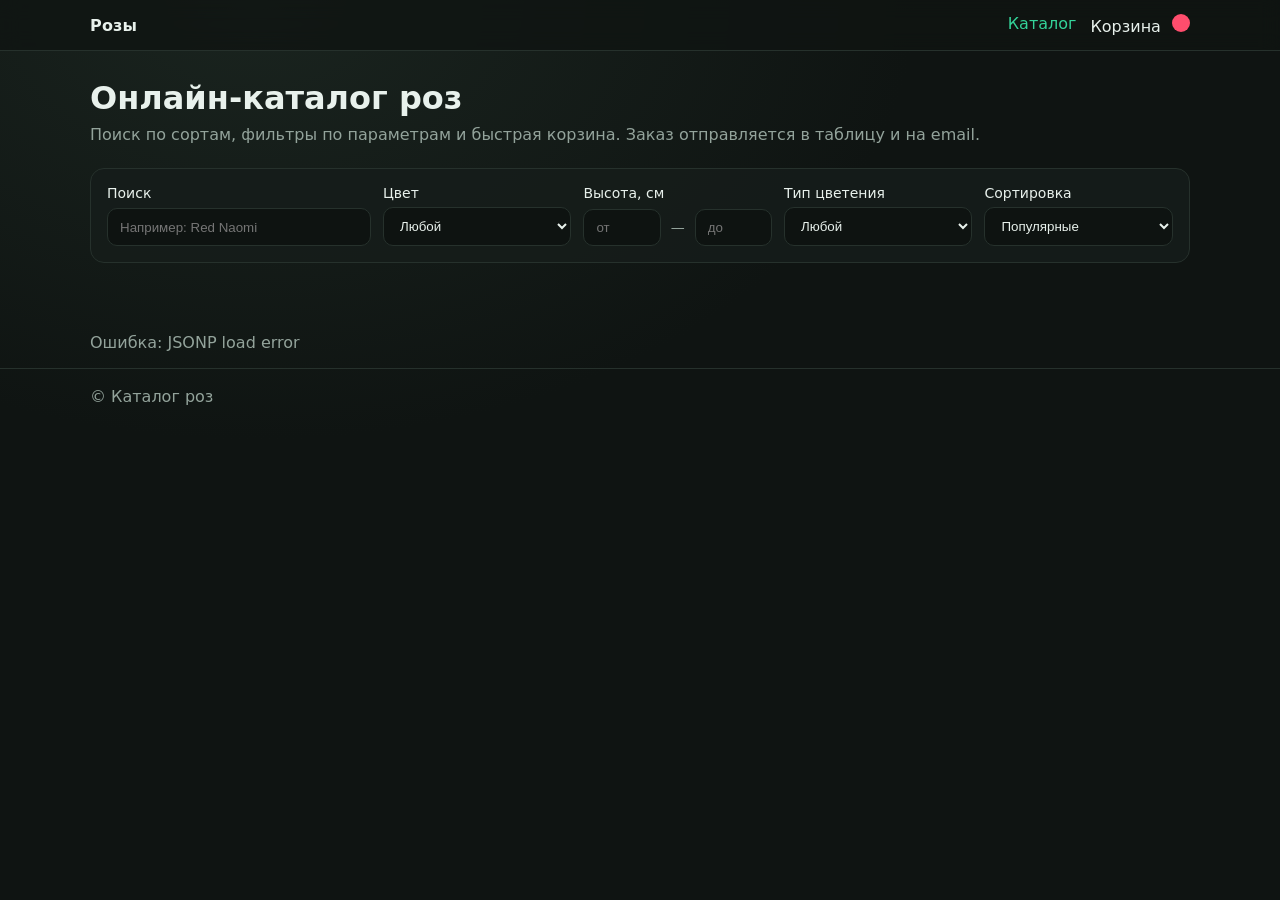
==== index.html @ ee08f394 "Initial rosy catalog (Pages + Sheets)" ====
<!doctype html>
<html lang="ru">
  <head>
    <meta charset="utf-8" />
    <meta name="viewport" content="width=device-width, initial-scale=1" />
    <title>Каталог роз</title>
    <link rel="stylesheet" href="assets/css/style.css" />
  </head>
  <body>
    <header class="topbar">
      <div class="container topbar__row">
        <a class="brand" href="./index.html">Розы</a>
        <nav class="nav">
          <a href="./index.html" aria-current="page">Каталог</a>
          <a href="./cart.html">Корзина <span id="cartCount" class="badge" hidden></span></a>
        </nav>
      </div>
    </header>

    <main class="container">
      <section class="hero">
        <h1>Онлайн‑каталог роз</h1>
        <p class="muted">
          Поиск по сортам, фильтры по параметрам и быстрая корзина. Заказ отправляется в таблицу и на email.
        </p>
      </section>

      <section class="panel">
        <div class="filters">
          <label class="field">
            <span>Поиск</span>
            <input id="q" type="search" placeholder="Например: Red Naomi" />
          </label>

          <label class="field">
            <span>Цвет</span>
            <select id="color">
              <option value="">Любой</option>
            </select>
          </label>

          <label class="field">
            <span>Высота, см</span>
            <div class="range">
              <input id="hMin" type="number" inputmode="numeric" placeholder="от" min="0" />
              <span class="muted">—</span>
              <input id="hMax" type="number" inputmode="numeric" placeholder="до" min="0" />
            </div>
          </label>

          <label class="field">
            <span>Тип цветения</span>
            <select id="bloomType">
              <option value="">Любой</option>
            </select>
          </label>

          <label class="field">
            <span>Сортировка</span>
            <select id="sort">
              <option value="popularity_desc">Популярные</option>
              <option value="new_desc">Новинки</option>
              <option value="price_asc">Цена ↑</option>
              <option value="price_desc">Цена ↓</option>
              <option value="name_asc">Название A‑Я</option>
            </select>
          </label>
        </div>
      </section>

      <section class="grid" id="grid" aria-live="polite"></section>

      <p id="status" class="muted" role="status"></p>
    </main>

    <footer class="footer">
      <div class="container">
        <span class="muted">© Каталог роз</span>
      </div>
    </footer>

    <script type="module" src="assets/js/app.js"></script>
  </body>
</html>
---- assets/css/style.css ----
:root {
  --bg: #0f1412;
  --panel: #161d1a;
  --muted: #93a39b;
  --text: #e8f1ec;
  --accent: #ff4d6d;
  --accent-2: #34d399;
  --border: #26312c;
}

* { box-sizing: border-box; }
html, body { height: 100%; }
body {
  margin: 0;
  font-family: ui-sans-serif, system-ui, -apple-system, Segoe UI, Roboto, Helvetica, Arial, "Apple Color Emoji", "Segoe UI Emoji";
  background: radial-gradient(1200px 800px at 20% 0%, #1a241f 0%, var(--bg) 55%);
  color: var(--text);
}

a { color: inherit; text-decoration: none; }
a:hover { text-decoration: underline; }

.container { width: min(1100px, calc(100% - 32px)); margin: 0 auto; }
.muted { color: var(--muted); }
.hidden { display: none; }

.topbar {
  position: sticky;
  top: 0;
  z-index: 10;
  background: rgba(15, 20, 18, 0.8);
  backdrop-filter: blur(10px);
  border-bottom: 1px solid var(--border);
}
.topbar__row {
  display: flex;
  align-items: center;
  justify-content: space-between;
  padding: 14px 0;
  gap: 14px;
}
.brand { font-weight: 700; letter-spacing: 0.2px; }
.nav { display: flex; gap: 14px; }
.nav a[aria-current="page"] { color: var(--accent-2); }

.badge {
  display: inline-flex;
  align-items: center;
  justify-content: center;
  min-width: 18px;
  height: 18px;
  padding: 0 6px;
  border-radius: 999px;
  font-size: 12px;
  background: var(--accent);
  color: #14040a;
  margin-left: 6px;
  font-weight: 700;
}

.hero { padding: 28px 0 10px; }
.hero h1 { margin: 0 0 8px; font-size: 32px; }
.hero p { margin: 0; }

.panel {
  background: rgba(22, 29, 26, 0.85);
  border: 1px solid var(--border);
  border-radius: 14px;
  padding: 16px;
  margin: 14px 0;
}

.filters {
  display: grid;
  grid-template-columns: 1.4fr 1fr 1fr 1fr 1fr;
  gap: 12px;
}
@media (max-width: 900px) {
  .filters { grid-template-columns: 1fr 1fr; }
}
@media (max-width: 560px) {
  .filters { grid-template-columns: 1fr; }
}

.field { display: grid; gap: 6px; font-size: 14px; }
input, select, textarea {
  width: 100%;
  padding: 10px 12px;
  background: #0e1311;
  border: 1px solid var(--border);
  border-radius: 10px;
  color: var(--text);
  outline: none;
}
input:focus, select:focus, textarea:focus { border-color: #3a4a43; }
.range { display: grid; grid-template-columns: 1fr auto 1fr; gap: 10px; align-items: center; }

.grid {
  display: grid;
  grid-template-columns: repeat(3, 1fr);
  gap: 12px;
  padding: 10px 0 30px;
}
@media (max-width: 900px) { .grid { grid-template-columns: repeat(2, 1fr); } }
@media (max-width: 560px) { .grid { grid-template-columns: 1fr; } }

.card {
  background: rgba(22, 29, 26, 0.85);
  border: 1px solid var(--border);
  border-radius: 14px;
  overflow: hidden;
  display: grid;
  grid-template-rows: 170px auto;
}
.card__img { width: 100%; height: 100%; object-fit: cover; background: #0b0f0d; }
.card__body { padding: 12px; display: grid; gap: 8px; }
.card__title { font-weight: 700; }
.pillrow { display: flex; flex-wrap: wrap; gap: 6px; }
.pill {
  font-size: 12px;
  padding: 4px 8px;
  border-radius: 999px;
  border: 1px solid var(--border);
  color: var(--muted);
}
.price { font-weight: 800; }
.row { display: flex; gap: 12px; }
.row--center { align-items: center; }
@media (max-width: 700px) { .row { flex-direction: column; } }

.btn {
  appearance: none;
  border: 1px solid transparent;
  background: var(--accent);
  color: #14040a;
  font-weight: 800;
  padding: 10px 12px;
  border-radius: 12px;
  cursor: pointer;
  text-align: center;
}
.btn:hover { filter: brightness(1.04); }
.btn:disabled { opacity: 0.6; cursor: not-allowed; }
.btn--ghost {
  background: transparent;
  border-color: var(--border);
  color: var(--text);
}

.footer { border-top: 1px solid var(--border); padding: 18px 0; }
.breadcrumbs { margin: 18px 0 10px; }

.product {
  display: grid;
  grid-template-columns: 420px 1fr;
  gap: 14px;
  align-items: start;
}
@media (max-width: 900px) { .product { grid-template-columns: 1fr; } }
.product__img { width: 100%; border-radius: 14px; border: 1px solid var(--border); background: #0b0f0d; }
.product__box {
  background: rgba(22, 29, 26, 0.85);
  border: 1px solid var(--border);
  border-radius: 14px;
  padding: 16px;
  display: grid;
  gap: 10px;
}
.kv { display: grid; grid-template-columns: 160px 1fr; gap: 8px; font-size: 14px; }
.kv span { color: var(--muted); }
.table { display: grid; gap: 10px; }
.line { display: grid; grid-template-columns: 1fr auto auto; gap: 10px; align-items: center; }
.qty { width: 90px; }
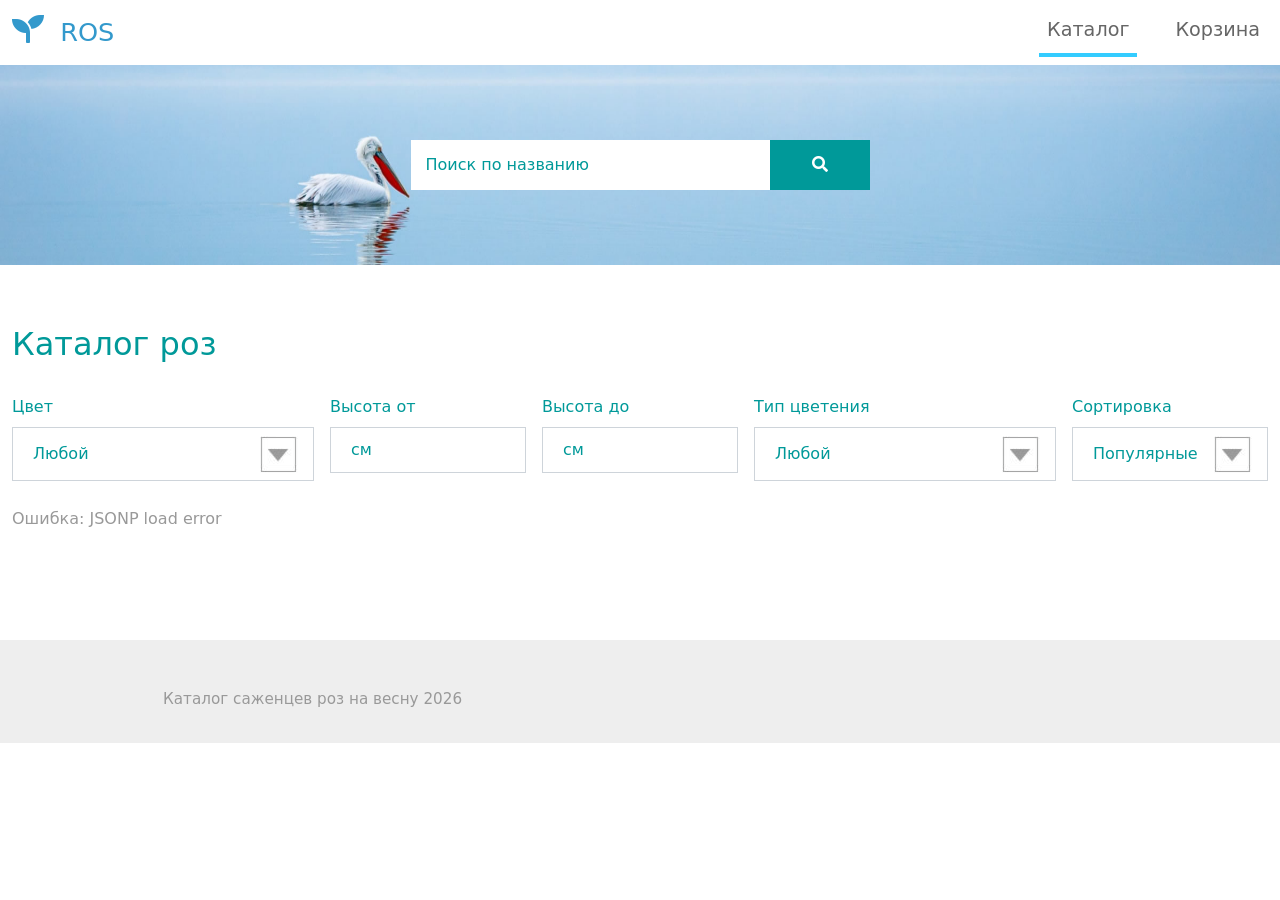
==== commit 84c1f159: "Integrate templatemo_556_catalog_z theme" ====
--- a/index.html
+++ b/index.html
@@ -1,85 +1,115 @@
-<!doctype html>
+<!DOCTYPE html>
 <html lang="ru">
-  <head>
-    <meta charset="utf-8" />
-    <meta name="viewport" content="width=device-width, initial-scale=1" />
+<head>
+    <meta charset="UTF-8">
+    <meta name="viewport" content="width=device-width, initial-scale=1.0">
     <title>Каталог роз</title>
-    <link rel="stylesheet" href="assets/css/style.css" />
-  </head>
-  <body>
-    <header class="topbar">
-      <div class="container topbar__row">
-        <a class="brand" href="./index.html">Розы</a>
-        <nav class="nav">
-          <a href="./index.html" aria-current="page">Каталог</a>
-          <a href="./cart.html">Корзина <span id="cartCount" class="badge" hidden></span></a>
-        </nav>
-      </div>
-    </header>
+    <link rel="stylesheet" href="css/bootstrap.min.css">
+    <link rel="stylesheet" href="fontawesome/css/all.min.css">
+    <link rel="stylesheet" href="css/templatemo-style.css">
+</head>
+<body>
+    <!-- Page Loader -->
+    <div id="loader-wrapper">
+        <div id="loader"></div>
+        <div class="loader-section section-left"></div>
+        <div class="loader-section section-right"></div>
+    </div>
 
-    <main class="container">
-      <section class="hero">
-        <h1>Онлайн‑каталог роз</h1>
-        <p class="muted">
-          Поиск по сортам, фильтры по параметрам и быстрая корзина. Заказ отправляется в таблицу и на email.
-        </p>
-      </section>
+    <nav class="navbar navbar-expand-lg">
+        <div class="container-fluid">
+            <a class="navbar-brand" href="index.html">
+                <i class="fas fa-seedling mr-2"></i>
+                ROS
+            </a>
+            <button class="navbar-toggler" type="button" data-toggle="collapse" data-target="#navbarSupportedContent"
+                aria-controls="navbarSupportedContent" aria-expanded="false" aria-label="Toggle navigation">
+                <i class="fas fa-bars"></i>
+            </button>
+            <div class="collapse navbar-collapse" id="navbarSupportedContent">
+                <ul class="navbar-nav ml-auto mb-2 mb-lg-0">
+                    <li class="nav-item">
+                        <a class="nav-link nav-link-1 active" aria-current="page" href="index.html">Каталог</a>
+                    </li>
+                    <li class="nav-item">
+                        <a class="nav-link nav-link-4 position-relative" href="cart.html">
+                            Корзина
+                            <span id="cartCount" class="badge rounded-pill bg-danger" hidden></span>
+                        </a>
+                    </li>
+                </ul>
+            </div>
+        </div>
+    </nav>
 
-      <section class="panel">
-        <div class="filters">
-          <label class="field">
-            <span>Поиск</span>
-            <input id="q" type="search" placeholder="Например: Red Naomi" />
-          </label>
+    <div class="tm-hero d-flex justify-content-center align-items-center" data-parallax="scroll" data-image-src="img/hero.jpg">
+        <form class="d-flex tm-search-form" onsubmit="return false">
+            <input id="q" class="form-control tm-search-input" type="search" placeholder="Поиск по названию" aria-label="Search">
+            <button class="btn btn-outline-success tm-search-btn" type="button" aria-label="Search button">
+                <i class="fas fa-search"></i>
+            </button>
+        </form>
+    </div>
 
-          <label class="field">
-            <span>Цвет</span>
-            <select id="color">
-              <option value="">Любой</option>
-            </select>
-          </label>
+    <div class="container-fluid tm-container-content tm-mt-60">
+        <div class="row mb-4">
+            <h2 class="col-12 tm-text-primary">Каталог роз</h2>
+        </div>
 
-          <label class="field">
-            <span>Высота, см</span>
-            <div class="range">
-              <input id="hMin" type="number" inputmode="numeric" placeholder="от" min="0" />
-              <span class="muted">—</span>
-              <input id="hMax" type="number" inputmode="numeric" placeholder="до" min="0" />
+        <div class="row mb-4 g-3">
+            <div class="col-12 col-md-3">
+                <label class="tm-text-primary mb-2 d-block" for="color">Цвет</label>
+                <select id="color" class="form-control rounded-0">
+                    <option value="">Любой</option>
+                </select>
             </div>
-          </label>
+            <div class="col-6 col-md-2">
+                <label class="tm-text-primary mb-2 d-block" for="hMin">Высота от</label>
+                <input id="hMin" type="number" inputmode="numeric" min="0" class="form-control rounded-0" placeholder="см">
+            </div>
+            <div class="col-6 col-md-2">
+                <label class="tm-text-primary mb-2 d-block" for="hMax">Высота до</label>
+                <input id="hMax" type="number" inputmode="numeric" min="0" class="form-control rounded-0" placeholder="см">
+            </div>
+            <div class="col-12 col-md-3">
+                <label class="tm-text-primary mb-2 d-block" for="bloomType">Тип цветения</label>
+                <select id="bloomType" class="form-control rounded-0">
+                    <option value="">Любой</option>
+                </select>
+            </div>
+            <div class="col-12 col-md-2">
+                <label class="tm-text-primary mb-2 d-block" for="sort">Сортировка</label>
+                <select id="sort" class="form-control rounded-0">
+                    <option value="popularity_desc">Популярные</option>
+                    <option value="new_desc">Новинки</option>
+                    <option value="price_asc">Цена ↑</option>
+                    <option value="price_desc">Цена ↓</option>
+                    <option value="name_asc">Название A‑Я</option>
+                </select>
+            </div>
+        </div>
 
-          <label class="field">
-            <span>Тип цветения</span>
-            <select id="bloomType">
-              <option value="">Любой</option>
-            </select>
-          </label>
+        <p id="status" class="tm-text-gray" role="status"></p>
 
-          <label class="field">
-            <span>Сортировка</span>
-            <select id="sort">
-              <option value="popularity_desc">Популярные</option>
-              <option value="new_desc">Новинки</option>
-              <option value="price_asc">Цена ↑</option>
-              <option value="price_desc">Цена ↓</option>
-              <option value="name_asc">Название A‑Я</option>
-            </select>
-          </label>
+        <div class="row tm-mb-90 tm-gallery" id="grid" aria-live="polite"></div>
+    </div>
+
+    <footer class="tm-bg-gray pt-5 pb-3 tm-text-gray tm-footer">
+        <div class="container-fluid tm-container-small">
+            <div class="row">
+                <div class="col-12 px-5 mb-3">
+                    Каталог саженцев роз на весну 2026
+                </div>
+            </div>
         </div>
-      </section>
-
-      <section class="grid" id="grid" aria-live="polite"></section>
-
-      <p id="status" class="muted" role="status"></p>
-    </main>
-
-    <footer class="footer">
-      <div class="container">
-        <span class="muted">© Каталог роз</span>
-      </div>
     </footer>
 
+    <script src="js/plugins.js"></script>
+    <script>
+        $(window).on("load", function() {
+            $('body').addClass('loaded');
+        });
+    </script>
     <script type="module" src="assets/js/app.js"></script>
-  </body>
+</body>
 </html>
-
--- a/css/templatemo-style.css
+++ b/css/templatemo-style.css
@@ -0,0 +1,628 @@
+/*
+    
+TemplateMo 556 Catalog-Z
+
+https://templatemo.com/tm-556-catalog-z
+
+*/
+
+#loader-wrapper {
+    position: fixed;
+    top: 0;
+    left: 0;
+    width: 100%;
+    height: 100%;
+    z-index: 1001;
+}
+#loader {
+    display: block;
+    position: relative;
+    left: 50%;
+    top: 50%;
+    width: 150px;
+    height: 150px;
+    margin: -75px 0 0 -75px;
+    border-radius: 50%;
+    border: 3px solid transparent;
+    border-top-color: #3498db;
+
+    -webkit-animation: spin 2s linear infinite; /* Chrome, Opera 15+, Safari 5+ */
+    animation: spin 2s linear infinite; /* Chrome, Firefox 16+, IE 10+, Opera */
+
+    z-index: 1002;
+}
+
+    #loader:before {
+        content: "";
+        position: absolute;
+        top: 5px;
+        left: 5px;
+        right: 5px;
+        bottom: 5px;
+        border-radius: 50%;
+        border: 3px solid transparent;
+        border-top-color: #e74c3c;
+
+        -webkit-animation: spin 3s linear infinite; /* Chrome, Opera 15+, Safari 5+ */
+        animation: spin 3s linear infinite; /* Chrome, Firefox 16+, IE 10+, Opera */
+    }
+
+    #loader:after {
+        content: "";
+        position: absolute;
+        top: 15px;
+        left: 15px;
+        right: 15px;
+        bottom: 15px;
+        border-radius: 50%;
+        border: 3px solid transparent;
+        border-top-color: #f9c922;
+
+        -webkit-animation: spin 1.5s linear infinite; /* Chrome, Opera 15+, Safari 5+ */
+          animation: spin 1.5s linear infinite; /* Chrome, Firefox 16+, IE 10+, Opera */
+    }
+
+    @-webkit-keyframes spin {
+        0%   { 
+            -webkit-transform: rotate(0deg);  /* Chrome, Opera 15+, Safari 3.1+ */
+            -ms-transform: rotate(0deg);  /* IE 9 */
+            transform: rotate(0deg);  /* Firefox 16+, IE 10+, Opera */
+        }
+        100% {
+            -webkit-transform: rotate(360deg);  /* Chrome, Opera 15+, Safari 3.1+ */
+            -ms-transform: rotate(360deg);  /* IE 9 */
+            transform: rotate(360deg);  /* Firefox 16+, IE 10+, Opera */
+        }
+    }
+    @keyframes spin {
+        0%   { 
+            -webkit-transform: rotate(0deg);  /* Chrome, Opera 15+, Safari 3.1+ */
+            -ms-transform: rotate(0deg);  /* IE 9 */
+            transform: rotate(0deg);  /* Firefox 16+, IE 10+, Opera */
+        }
+        100% {
+            -webkit-transform: rotate(360deg);  /* Chrome, Opera 15+, Safari 3.1+ */
+            -ms-transform: rotate(360deg);  /* IE 9 */
+            transform: rotate(360deg);  /* Firefox 16+, IE 10+, Opera */
+        }
+    }
+
+    #loader-wrapper .loader-section {
+        position: fixed;
+        top: 0;
+        width: 51%;
+        height: 100%;
+        background: #222222;
+        z-index: 1001;
+        -webkit-transform: translateX(0);  /* Chrome, Opera 15+, Safari 3.1+ */
+        -ms-transform: translateX(0);  /* IE 9 */
+        transform: translateX(0);  /* Firefox 16+, IE 10+, Opera */
+    }
+
+    #loader-wrapper .loader-section.section-left {
+        left: 0;
+    }
+
+    #loader-wrapper .loader-section.section-right {
+        right: 0;
+    }
+
+    /* Loaded */
+    .loaded #loader-wrapper .loader-section.section-left {
+        -webkit-transform: translateX(-100%);  /* Chrome, Opera 15+, Safari 3.1+ */
+            -ms-transform: translateX(-100%);  /* IE 9 */
+                transform: translateX(-100%);  /* Firefox 16+, IE 10+, Opera */
+
+        -webkit-transition: all 0.7s 0.3s cubic-bezier(0.645, 0.045, 0.355, 1.000);  
+                transition: all 0.7s 0.3s cubic-bezier(0.645, 0.045, 0.355, 1.000);
+    }
+
+    .loaded #loader-wrapper .loader-section.section-right {
+        -webkit-transform: translateX(100%);  /* Chrome, Opera 15+, Safari 3.1+ */
+            -ms-transform: translateX(100%);  /* IE 9 */
+                transform: translateX(100%);  /* Firefox 16+, IE 10+, Opera */
+
+-webkit-transition: all 0.7s 0.3s cubic-bezier(0.645, 0.045, 0.355, 1.000);  
+        transition: all 0.7s 0.3s cubic-bezier(0.645, 0.045, 0.355, 1.000);
+    }
+    
+    .loaded #loader {
+        opacity: 0;
+        -webkit-transition: all 0.3s ease-out;  
+                transition: all 0.3s ease-out;
+    }
+    .loaded #loader-wrapper {
+        visibility: hidden;
+
+        -webkit-transform: translateY(-100%);  /* Chrome, Opera 15+, Safari 3.1+ */
+            -ms-transform: translateY(-100%);  /* IE 9 */
+                transform: translateY(-100%);  /* Firefox 16+, IE 10+, Opera */
+
+        -webkit-transition: all 0.3s 1s ease-out;  
+                transition: all 0.3s 1s ease-out;
+    }
+
+p { line-height: 1.8; }
+
+a { 
+    text-decoration: none;
+    transition: all 0.3s ease; 
+}
+a:hover { color:#009999; }
+.container-fluid { max-width: 1770px; }
+.tm-container-small { max-width: 1050px; }
+.btn { border-radius: 0; }
+.btn-primary {
+    background-color: #009999;
+    border: 0;
+    border-radius: 5px;
+    padding: 12px 50px 14px;
+    font-size: 1.2rem;
+}
+
+.btn-primary:hover,
+.btn-primary:focus {
+    background-color:#086969;
+}
+
+.btn-primary.disabled, 
+.btn-primary:disabled {
+    background-color: #009999;
+    pointer-events: all;
+    cursor: not-allowed;
+}
+
+.form-control {
+	padding: 10px 20px;
+	width: 100%;
+	height: auto;
+}
+
+.form-group { margin-bottom: 25px; }
+.tm-btn-big { padding: 12px 90px 14px; }
+
+.navbar-toggler:focus { box-shadow: none; }
+.navbar-brand {
+    color: #3399CC;
+    font-size: 1.6rem;
+}
+
+.navbar-brand i { font-size: 2rem; }
+
+.tm-hero {
+    min-height: 200px;
+    background: transparent;
+}
+
+.tm-mt-60 { margin-top: 60px; }
+.tm-mb-50 { margin-bottom: 50px; }
+.tm-mb-74 { margin-bottom: 74px; }
+.tm-mb-90 { margin-bottom: 90px; }
+.tm-text-primary { color: #009999; }
+.tm-text-secondary { color: #CC6699; }
+a.tm-text-primary:hover { color:#666666; }
+.tm-bg-gray { background-color: #EEEEEE; }
+.tm-input-paging {
+    width: 40px;
+    border-radius: 0;
+    border: 1px solid #CCCCCC;
+    background: #f4f4f4;
+    text-align: center;
+}
+
+.nav-item { margin-right: 30px; }
+.nav-item:last-child { margin-right: 0; }
+
+.nav-link {
+    color: #666666;
+    border-bottom: 4px solid transparent;
+    font-size: 1.2rem;
+}
+
+.nav-link-1.active,
+.nav-link-1:hover {
+    border-color: #33CCFF;
+}
+
+.nav-link-2.active,
+.nav-link-2:hover {
+    border-color: #FF6666;
+}
+
+.nav-link-3.active,
+.nav-link-3:hover {
+    border-color: #33CC66;
+}
+
+.nav-link-4.active,
+.nav-link-4:hover {
+    border-color: #CC66CC;
+}
+
+.tm-search-input {
+    width: 360px;
+    border-radius: 0;
+    padding: 12px 15px;
+    color: #009999;
+    border: none;
+}
+
+.tm-search-input:focus {
+    border-color: #009999;
+    box-shadow: 0 0 0 0.25rem rgb(0 153 153 / 0.25);
+}
+
+.tm-search-input::placeholder { /* Chrome, Firefox, Opera, Safari 10.1+ */
+    color: #009999;
+    opacity: 1; /* Firefox */
+}
+  
+.tm-search-input::-ms-input-placeholder { /* Microsoft Edge */
+    color: #009999;
+}
+
+.tm-search-btn {
+    color: white;
+    background-color: #009999;
+    border: none;
+    width: 100px;
+    height: 50px;
+    margin-left: -1px;
+}
+
+p, .tm-text-gray { color: #999; }
+.tm-text-gray-light { color: #CCC; }
+.tm-text-gray-dark { color: #666; }
+
+.tm-video-item {
+    position: relative;
+    overflow: hidden;
+    text-align: center;
+    cursor: pointer;
+}
+
+.tm-video-item img {
+    position: relative;
+    display: block;
+    min-height: 100%;
+    max-width: 100%;
+    opacity: 0.8;
+}
+
+.tm-video-item figcaption {
+    padding: 2em;
+    color: #fff;
+    text-transform: uppercase;
+    font-size: 1.25em;
+    -webkit-backface-visibility: hidden;
+	backface-visibility: hidden;
+}
+
+.tm-video-item figcaption::before,
+.tm-video-item figcaption::after {
+    pointer-events: none;
+}
+
+.tm-video-item figcaption,
+.tm-video-item figcaption > a {
+    position: absolute;
+    top: 0;
+    left: 0;
+    width: 100%;
+    height: 100%;
+}
+
+.tm-video-item figcaption > a {
+	z-index: 1000;
+	text-indent: 200%;
+	white-space: nowrap;
+	font-size: 0;
+	opacity: 0;
+}
+
+.tm-video-item h2 {
+    word-spacing: -0.15em;
+    font-weight: 300;
+}
+
+.tm-video-item h2,
+.tm-video-item p {
+    margin: 0;
+}
+
+.tm-video-item p {
+    letter-spacing: 1px;
+    font-size: 68.5%;
+}
+
+.tm-gallery div.d-block { animation: show .5s ease; }
+
+@keyframes show {
+    0% {
+    	opacity: 0;
+    	transform: scale(0.9);
+    }
+    100% {
+    	opacity: 1;
+    	transform: scale(1);
+    }
+}
+
+.tm-paging-link {
+    display: flex;
+    justify-content: center;
+    align-items: center;
+    width: 60px;
+    height: 60px;
+    font-size: 1.1rem;
+    color: #999;
+    background-color: #EEEEEE;
+    margin: 10px;
+    border-radius: 5px;
+    text-decoration: none;
+    transition: all 0.3s ease;
+}
+
+.tm-paging-link:hover,
+.tm-paging-link.active {
+    background-color: #009999;
+    color: #fff; 
+}
+
+/*---------------*/
+/***** Ming *****/
+/*---------------*/
+
+figure.effect-ming {
+	background: #030c17;
+}
+
+figure.effect-ming img {
+	opacity: 0.9;
+	-webkit-transition: opacity 0.35s;
+	transition: opacity 0.35s;
+}
+
+figure.effect-ming figcaption::before {
+	position: absolute;
+	top: 30px;
+	right: 30px;
+	bottom: 30px;
+	left: 30px;
+	border: 2px solid #fff;
+	box-shadow: 0 0 0 30px rgba(255,255,255,0.2);
+	content: '';
+	opacity: 0;
+	-webkit-transition: opacity 0.35s, -webkit-transform 0.35s;
+	transition: opacity 0.35s, transform 0.35s;
+	-webkit-transform: scale3d(1.4,1.4,1);
+	transform: scale3d(1.4,1.4,1);
+}
+
+figure.effect-ming h2 {
+    font-size: 1.3em;
+	opacity: 0;
+	-webkit-transition: opacity 0.35s, -webkit-transform 0.35s;
+	transition: opacity 0.35s, transform 0.35s;
+	-webkit-transform: scale(1.5);
+	transform: scale(1.5);
+}
+
+figure.effect-ming:hover figcaption::before,
+figure.effect-ming:hover h2 {
+	opacity: 1;
+	-webkit-transform: scale3d(1,1,1);
+	transform: scale3d(1,1,1);
+}
+
+figure.effect-ming:hover figcaption { background-color: rgba(58,52,42,0); }
+figure.effect-ming:hover img { opacity: 0.4; }
+
+.tm-footer-links li {
+    list-style: none;
+    margin-bottom: 5px;    
+}
+
+.tm-footer-links li a { color: #999999; }
+.tm-footer-links li a:hover { color: #009999; }
+
+.tm-social-links li {
+    list-style: none;
+    margin-right: 15px;
+}
+
+.tm-social-links li:last-child { margin-right: 0; }
+
+.tm-social-links li a  {
+    color: #999999;
+    width: 44px;
+    height: 44px;
+    display: flex;
+    background-color: #fff;
+    align-items: center;
+    justify-content: center;
+}
+
+.tm-social-links li a:hover {
+    color: #fff;
+    background-color: #009999;
+}
+
+.tm-footer { font-size: 0.95rem; }
+.tm-footer-title { font-size: 1.4rem; }
+
+/* Videos */
+#tm-video-container {
+    max-height: 400px;
+    overflow: hidden;
+    background-color: #333;
+    margin-bottom: 90px;
+    position: relative;
+}
+
+#tm-video {
+    display: block;
+    width: 100%;
+    height: auto;
+}
+
+#tm-video-control-button {
+    position: absolute;
+    bottom: 20px;
+    right: 20px;
+    z-index: 1000;
+    color: #e1e1e1;
+}
+
+.tm-video-details {
+    height: 100%;
+    padding: 40px;
+}
+
+/* About */
+.tm-row-1640 { max-width: 1640px; }
+.tm-about-2-col { max-width: 716px; }
+.tm-about-3-col { max-width: 540px; }
+
+.tm-about-2-col,
+.tm-about-3-col {
+    margin-bottom: 50px;
+}
+
+.tm-about-icon-container {
+    width: 150px;
+    height: 150px;
+    border: 1px solid #009999;
+    display: flex;
+    align-items: center;
+    justify-content: center;
+}
+
+.tm-about-img-text { max-width: 940px; }
+
+/* Contact */
+select.form-control { border-radius: 0; }
+select.form-control option { height: 30px; }
+
+select:not([multiple]) {
+    -webkit-appearance: none;
+    -moz-appearance: none;
+    background-position: right 15px center;
+    background-repeat: no-repeat;
+    background-image: url(../img/select-arrow.png);
+    padding: 14px 20px;
+    padding-right: 20px;
+    color: #666;
+}
+
+.mapouter{
+    position:relative;
+    height:480px;
+    width:100%;
+    max-width: 480px;
+}
+
+.gmap-canvas {
+    overflow:hidden;
+    background:none!important;
+    height:480px;
+    width:100%;
+}
+
+.tm-contact-form { max-width: 420px; }
+.tm-address-col { max-width: 520px; }
+.tm-contacts { padding-left: 0; }
+
+.tm-contacts li {
+    list-style: none;
+    margin-bottom: 20px;
+}
+
+.tm-contacts li a i { width: 30px; }
+.tm-social { display: flex; }
+
+.tm-social li {
+    list-style: none;
+    margin-bottom: 20px;
+    margin-right: 15px;
+}
+
+.tm-social li a i {
+    width: 40px;
+    height: 40px;
+    color: #666666;
+    background-color: #EEEEEE;
+    display: flex;
+    align-items: center;
+    justify-content: center;
+    transition: all 0.3s ease;
+}
+
+.tm-social li a:hover i {
+    color: #fff;
+    background-color: #009999;
+}
+
+.form-control,
+input:-internal-autofill-selected,
+select:not([multiple]) {
+    color: #009999 !important;
+}
+
+.form-control::placeholder { /* Chrome, Firefox, Opera, Safari 10.1+ */
+    color:  #009999;
+    opacity: 1; /* Firefox */
+}
+
+@media (max-width: 991px) {
+    .navbar-collapse {
+        position: fixed;
+        top: 50px;
+        right: 0px;
+        background: white;
+        width: 150px;
+        padding: 15px;
+    }
+
+    .tm-container-content { max-width: 870px; }
+    .tm-contact-form, .tm-address-col, .mapouter { max-width: 100%; }
+    .tm-people-row { max-width: 900px; }
+}
+
+@media (max-width: 767px) {
+    .tm-paging-col { flex-direction: column; }
+    .tm-paging { flex-wrap: wrap; }
+    .tm-about-img-text { max-width: 640px; }
+    .tm-about-2-col, .tm-about-3-col { margin-bottom: 50px; }
+}
+
+@media (max-width: 575px) {
+    .tm-container-content { max-width: 420px; }
+
+    .tm-search-form {
+        padding-left: 15px;
+        padding-right: 15px;
+        width: 100%;
+        justify-content: center;
+    }
+
+    .tm-search-input {
+        width: 100%;
+        max-width: 360px;
+    }
+
+    .tm-people-row { max-width: 420px; }
+}
+
+@media (max-width: 400px) {
+    .tm-btn-big { padding: 12px 50px 14px; }
+}
+
+@media (max-width: 334px) {
+    .tm-social-links {
+        flex-wrap: wrap;
+        justify-content: start !important;
+    }
+
+    .tm-social-links li { margin-right: 3px; }
+}
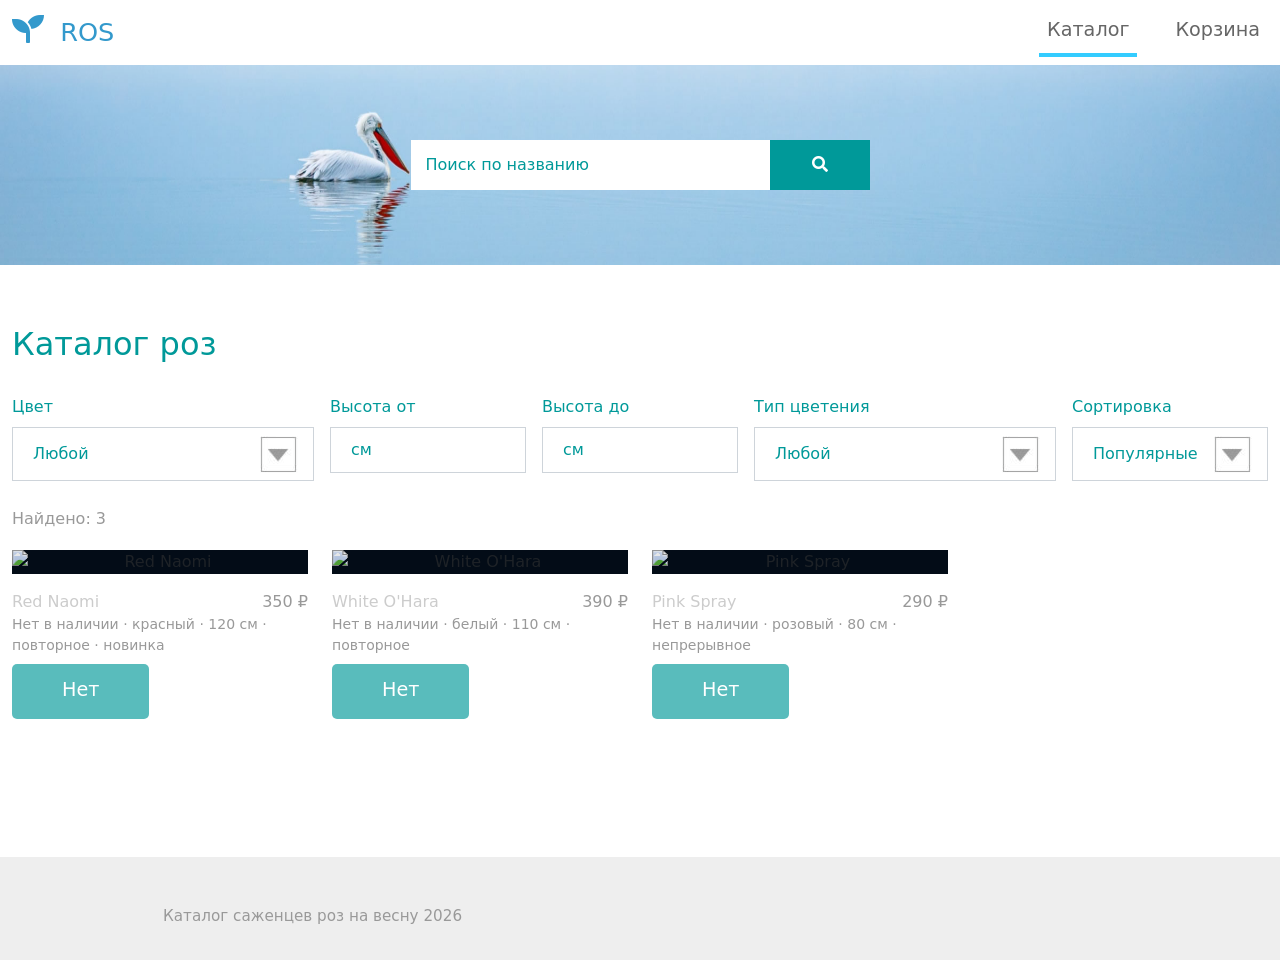
==== commit 20383f72: "Hide templatemo loader on DOMContentLoaded" ====
--- a/index.html
+++ b/index.html
@@ -106,9 +106,18 @@
 
     <script src="js/plugins.js"></script>
     <script>
-        $(window).on("load", function() {
-            $('body').addClass('loaded');
+        // Быстрее убираем лоадер: не ждём загрузку всех картинок/шрифтов.
+        document.addEventListener("DOMContentLoaded", function () {
+            document.body.classList.add("loaded");
         });
+        // Фолбэк на случай, если DOMContentLoaded уже прошёл.
+        window.addEventListener("load", function () {
+            document.body.classList.add("loaded");
+        });
+        // Последний фолбэк, чтобы лоадер не “зависал”.
+        window.setTimeout(function () {
+            document.body.classList.add("loaded");
+        }, 2500);
     </script>
     <script type="module" src="assets/js/app.js"></script>
 </body>
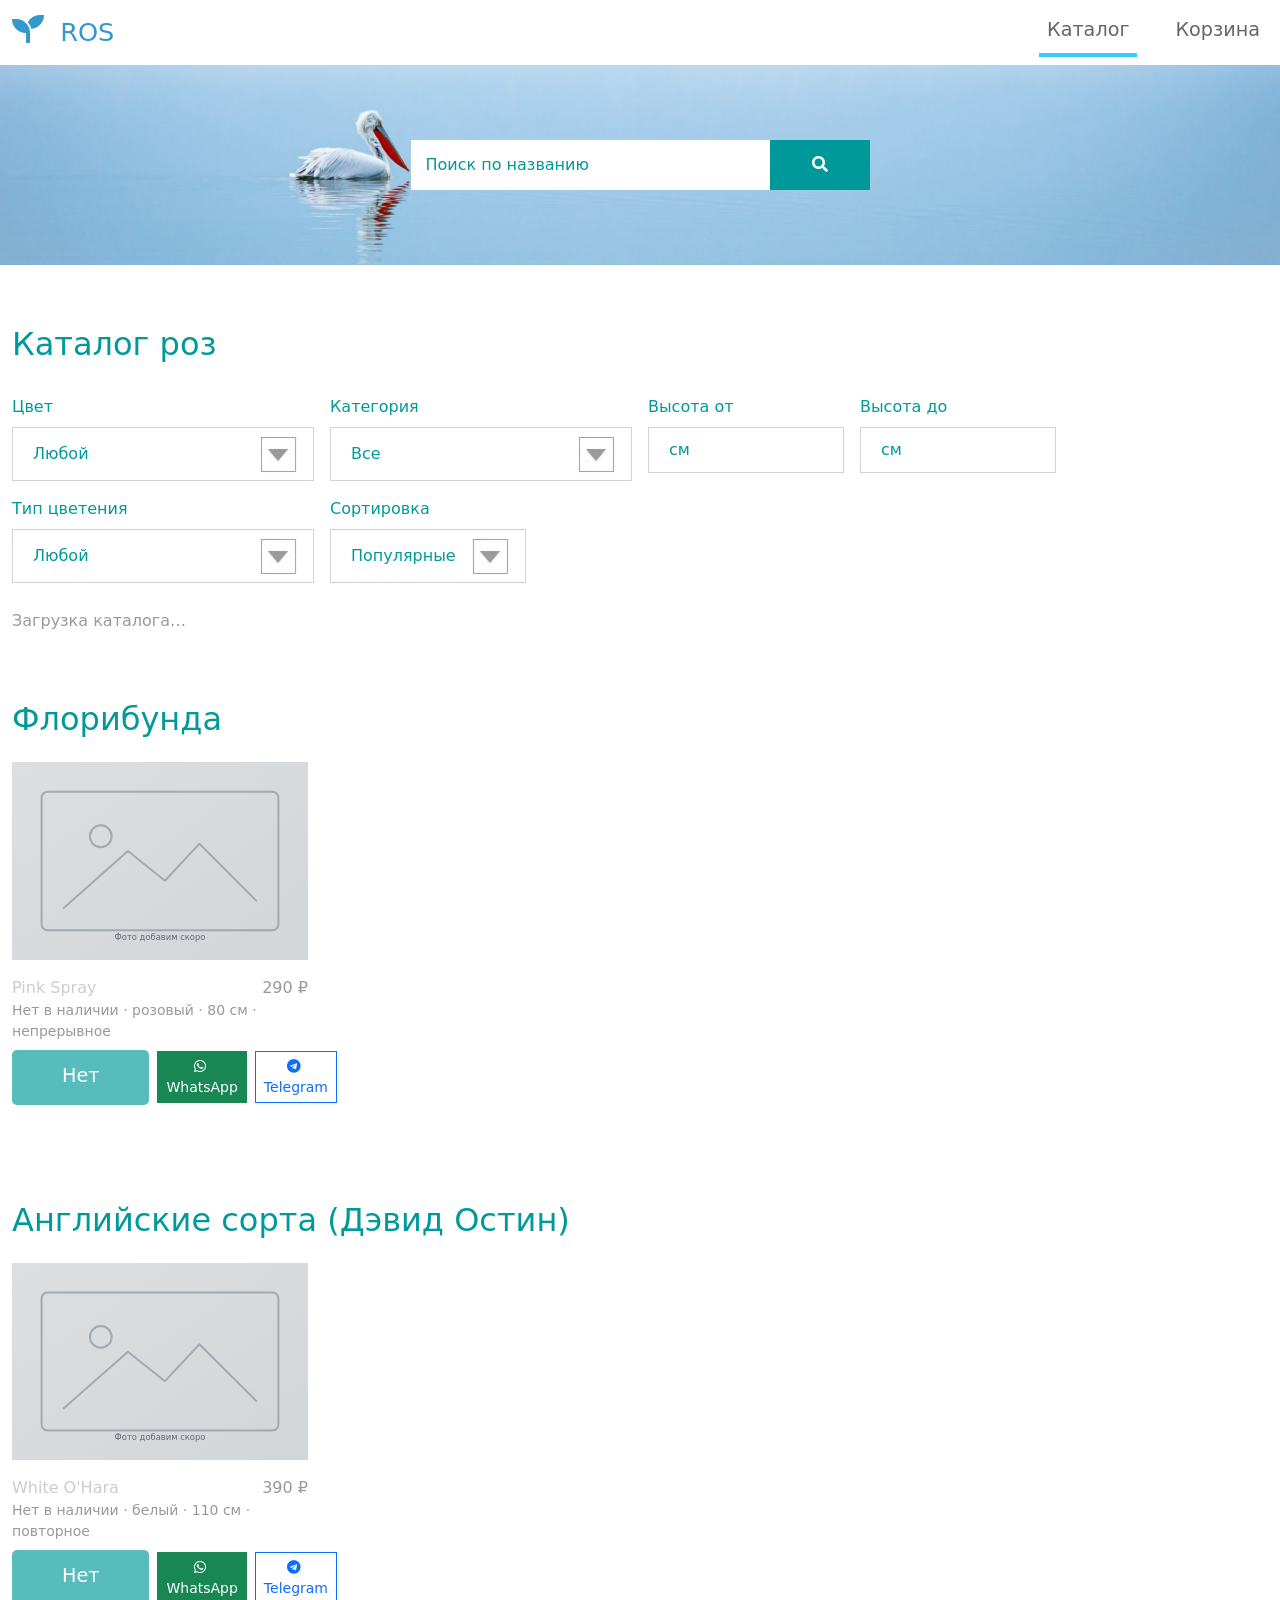
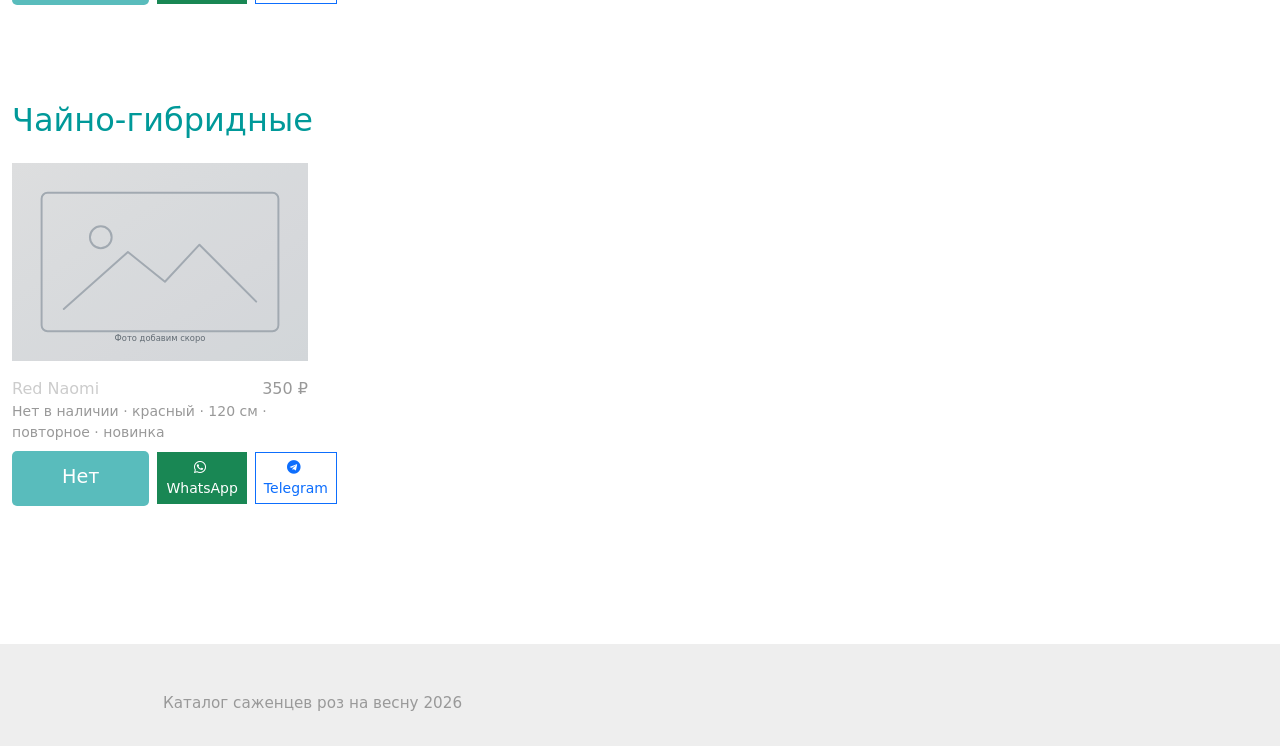
==== commit 76d686a5: "Add product categories and grouped catalog view" ====
--- a/index.html
+++ b/index.html
@@ -63,6 +63,12 @@
                     <option value="">Любой</option>
                 </select>
             </div>
+            <div class="col-12 col-md-3">
+                <label class="tm-text-primary mb-2 d-block" for="category">Категория</label>
+                <select id="category" class="form-control rounded-0">
+                    <option value="">Все</option>
+                </select>
+            </div>
             <div class="col-6 col-md-2">
                 <label class="tm-text-primary mb-2 d-block" for="hMin">Высота от</label>
                 <input id="hMin" type="number" inputmode="numeric" min="0" class="form-control rounded-0" placeholder="см">
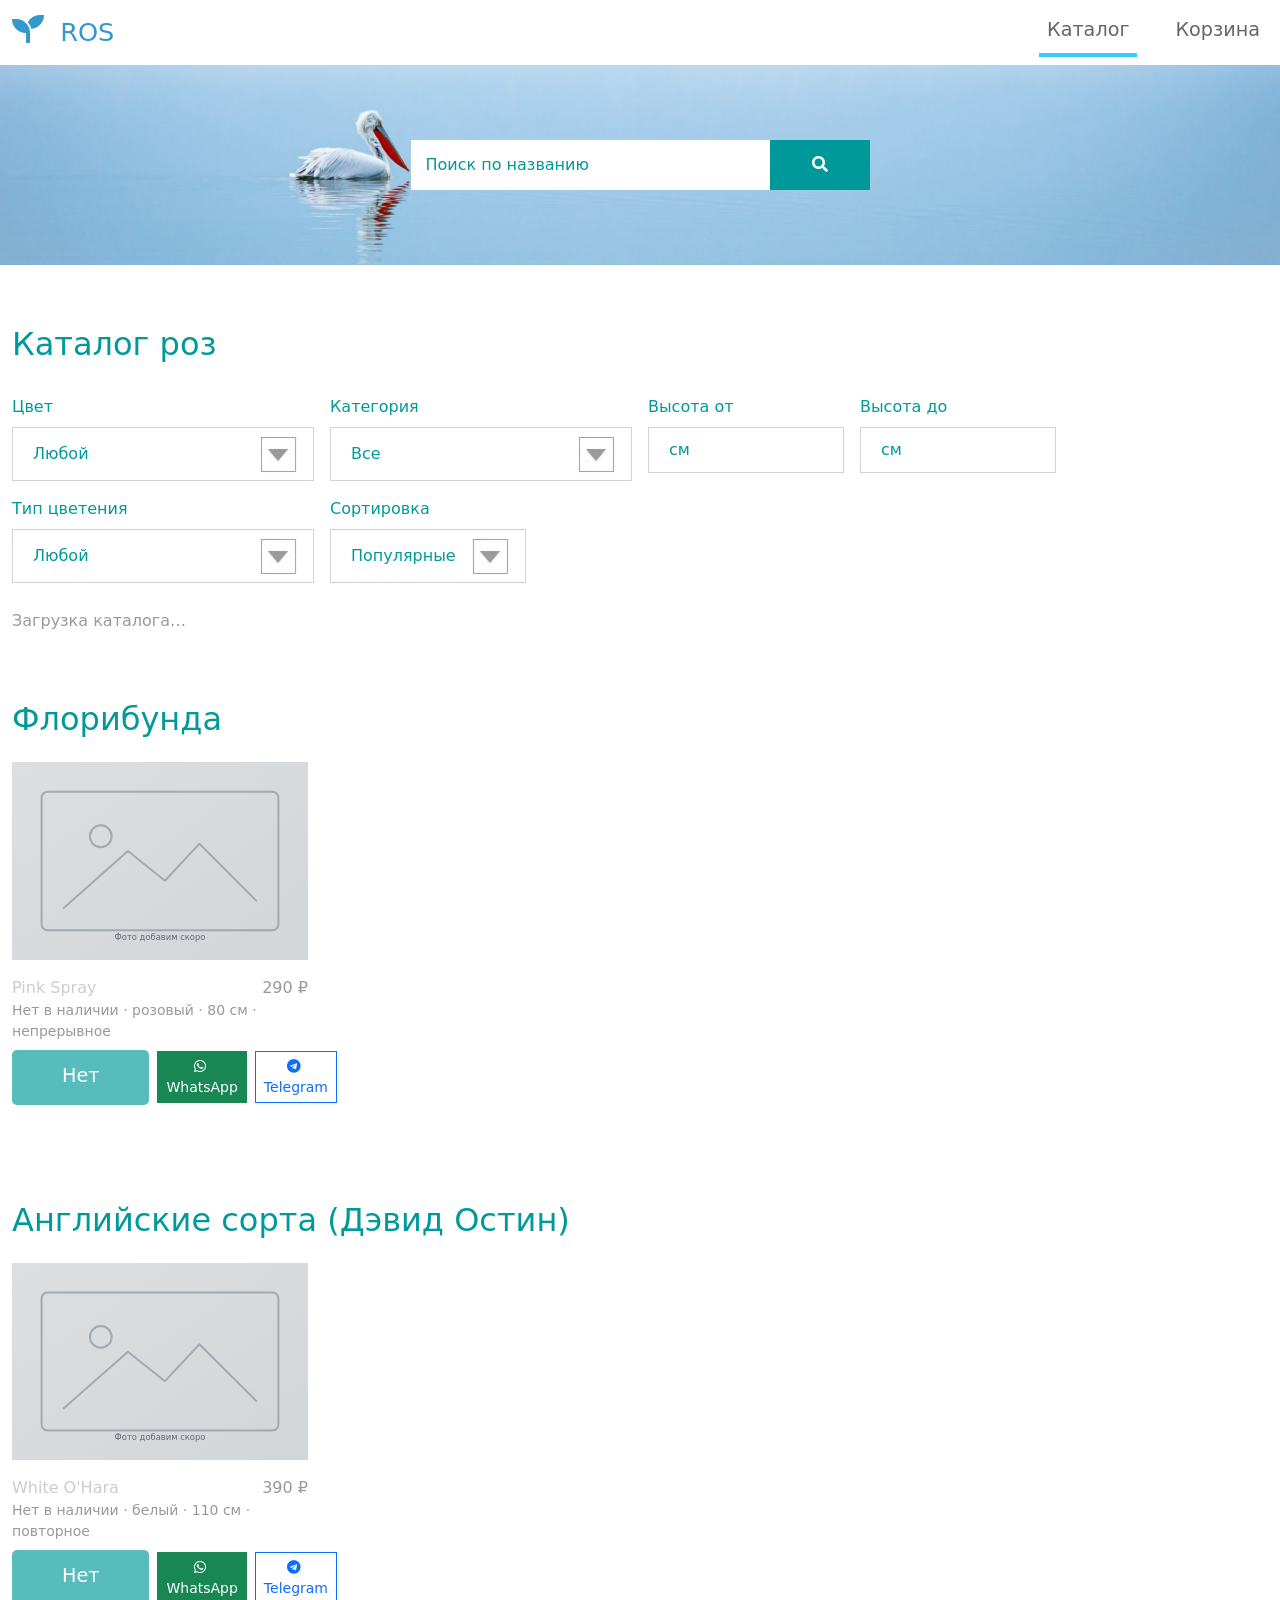
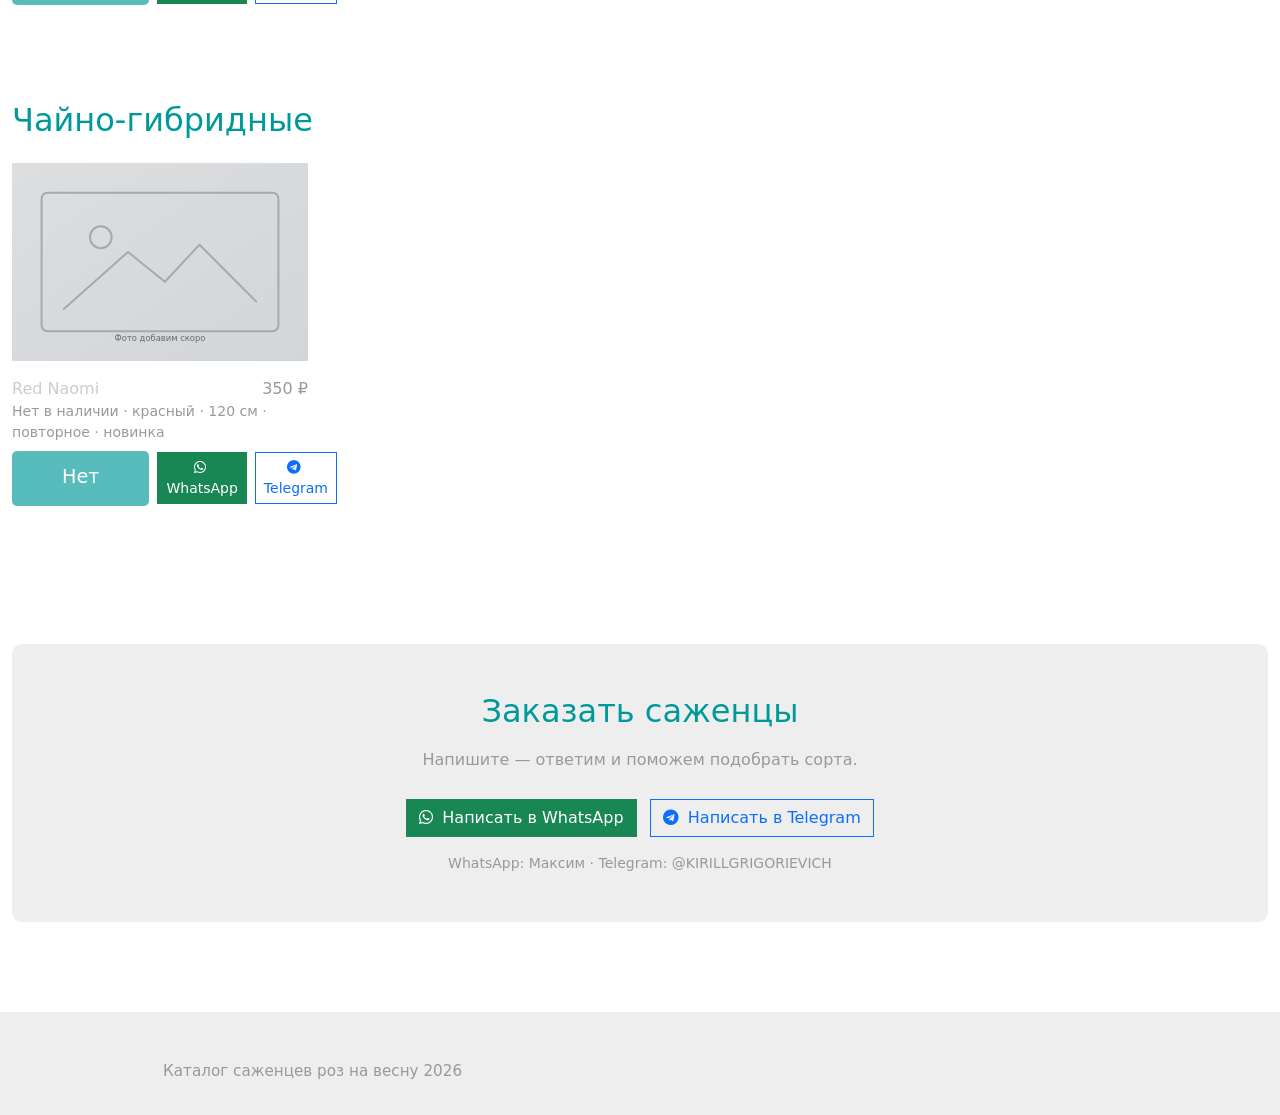
==== commit 3c96f9e6: "Add call-to-action order block on catalog page" ====
--- a/index.html
+++ b/index.html
@@ -98,6 +98,24 @@
         <p id="status" class="tm-text-gray" role="status"></p>
 
         <div class="row tm-mb-90 tm-gallery" id="grid" aria-live="polite"></div>
+
+        <div class="row tm-mb-90">
+            <div class="col-12">
+                <div class="tm-bg-gray p-5 text-center" style="border-radius: 10px;">
+                    <h2 class="tm-text-primary mb-3">Заказать саженцы</h2>
+                    <p class="tm-text-gray mb-4">Напишите — ответим и поможем подобрать сорта.</p>
+                    <a class="btn btn-success mr-2" target="_blank" rel="noopener"
+                       href="https://wa.me/79384096708?text=%D0%97%D0%B4%D1%80%D0%B0%D0%B2%D1%81%D1%82%D0%B2%D1%83%D0%B9%D1%82%D0%B5!%20%D0%98%D0%BD%D1%82%D0%B5%D1%80%D0%B5%D1%81%D1%83%D0%B5%D1%82%20%D0%BA%D0%B0%D1%82%D0%B0%D0%BB%D0%BE%D0%B3%20%D1%80%D0%BE%D0%B7%202026">
+                        <i class="fab fa-whatsapp mr-1"></i> Написать в WhatsApp
+                    </a>
+                    <a class="btn btn-outline-primary" target="_blank" rel="noopener"
+                       href="https://t.me/share/url?url=https%3A%2F%2Flesnikovmn-svg.github.io%2Frosy-catalog-2026%2F&text=%D0%97%D0%B4%D1%80%D0%B0%D0%B2%D1%81%D1%82%D0%B2%D1%83%D0%B9%D1%82%D0%B5!%20%D0%98%D0%BD%D1%82%D0%B5%D1%80%D0%B5%D1%81%D1%83%D0%B5%D1%82%20%D0%BA%D0%B0%D1%82%D0%B0%D0%BB%D0%BE%D0%B3%20%D1%80%D0%BE%D0%B7%202026">
+                        <i class="fab fa-telegram mr-1"></i> Написать в Telegram
+                    </a>
+                    <div class="tm-text-gray small mt-3">WhatsApp: Максим · Telegram: @KIRILLGRIGORIEVICH</div>
+                </div>
+            </div>
+        </div>
     </div>
 
     <footer class="tm-bg-gray pt-5 pb-3 tm-text-gray tm-footer">
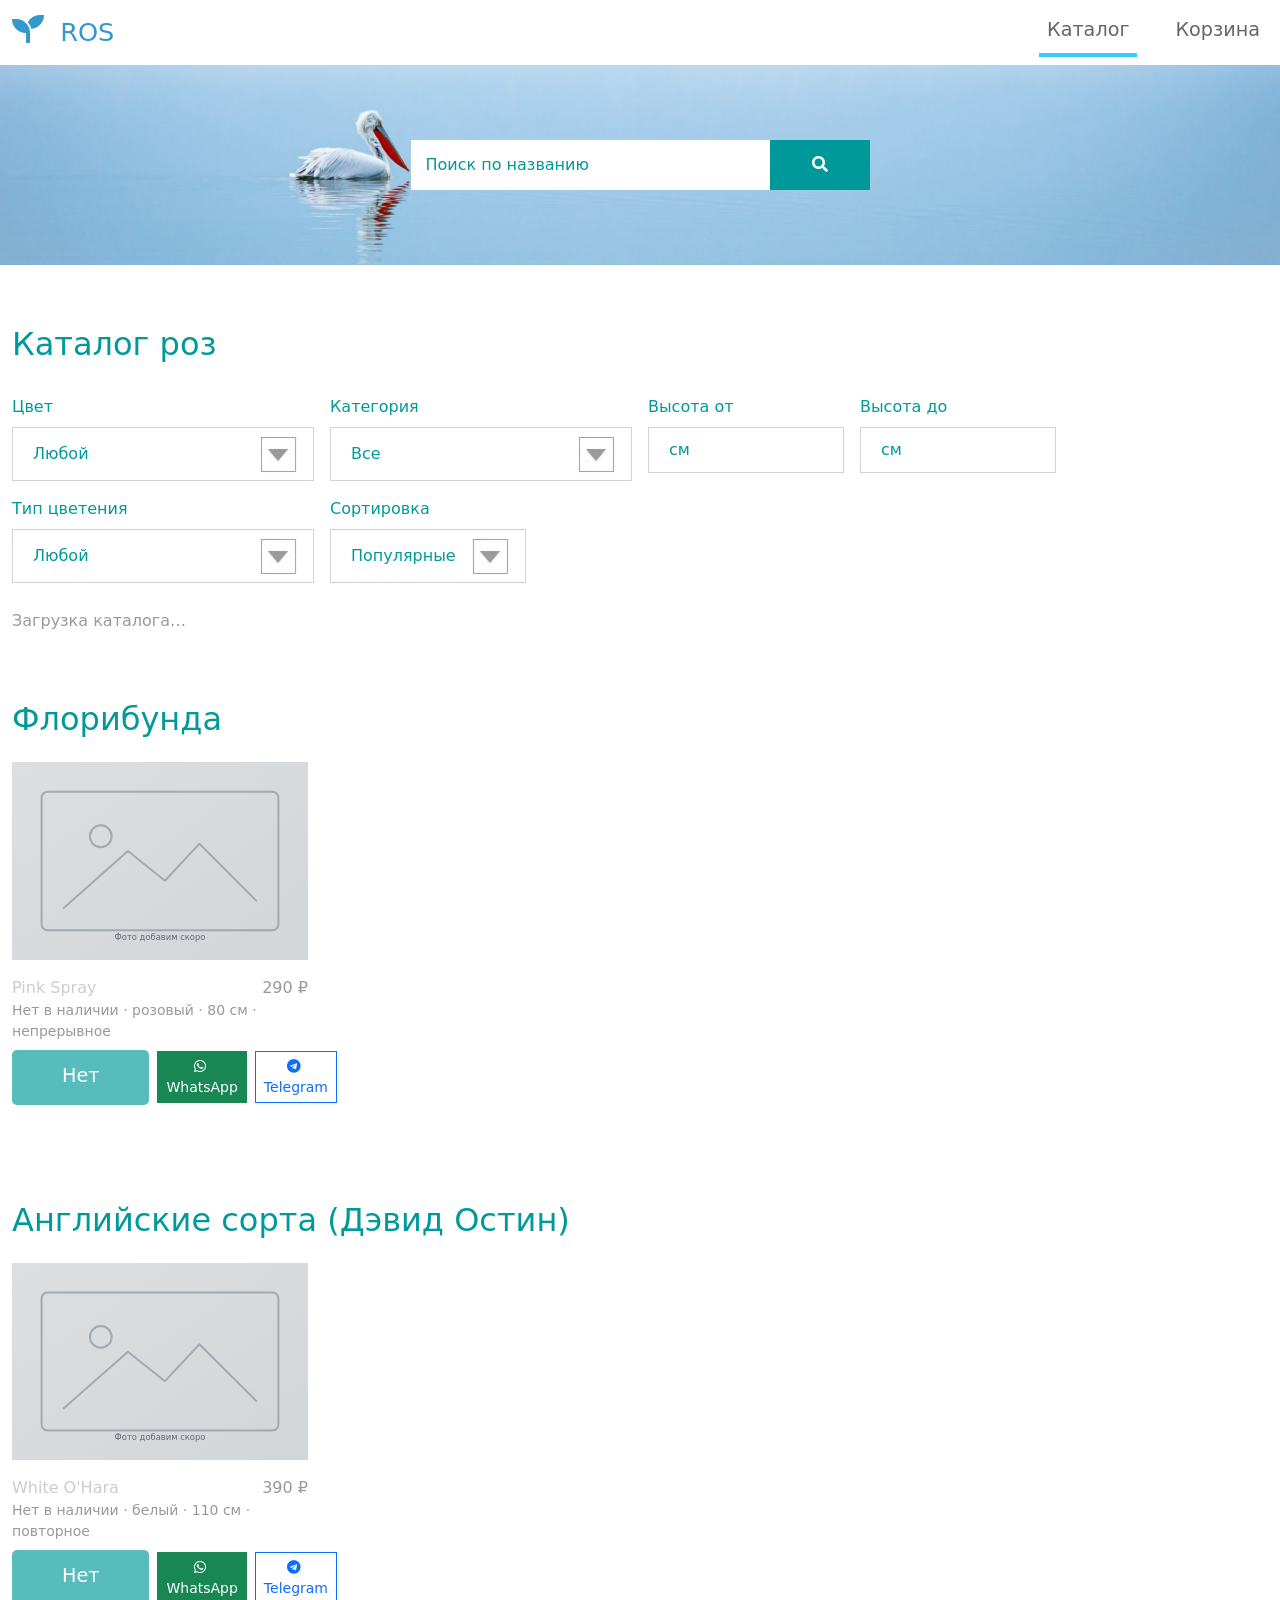
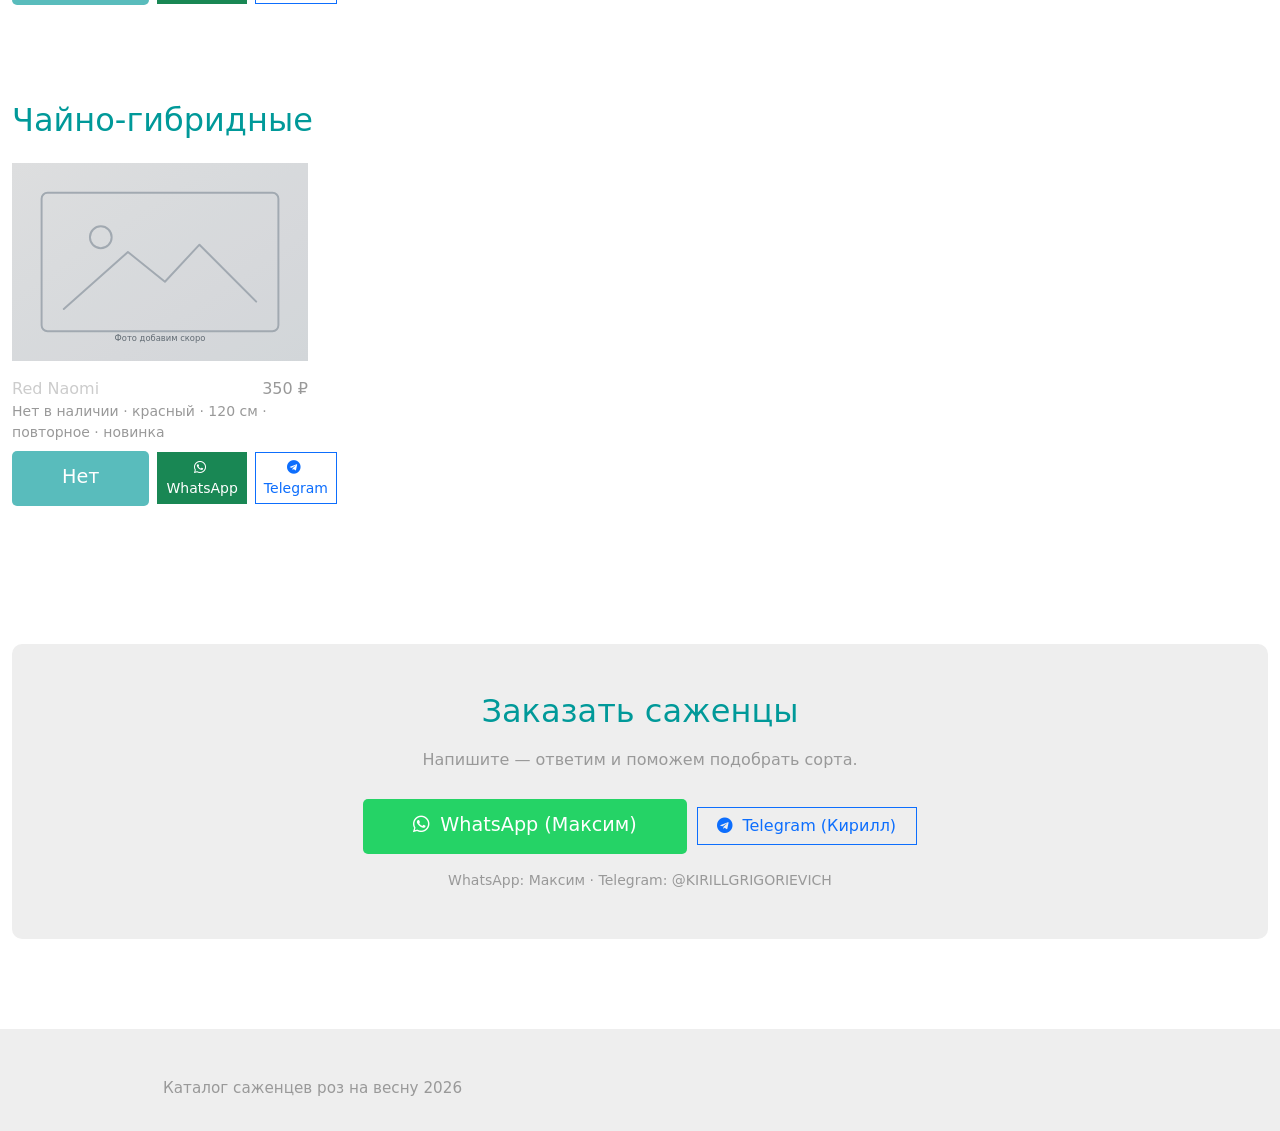
==== commit 201b6937: "Polish WhatsApp/Telegram CTA buttons" ====
--- a/index.html
+++ b/index.html
@@ -7,6 +7,7 @@
     <link rel="stylesheet" href="css/bootstrap.min.css">
     <link rel="stylesheet" href="fontawesome/css/all.min.css">
     <link rel="stylesheet" href="css/templatemo-style.css">
+    <link rel="stylesheet" href="assets/css/rosy.css">
 </head>
 <body>
     <!-- Page Loader -->
@@ -101,17 +102,19 @@
 
         <div class="row tm-mb-90">
             <div class="col-12">
-                <div class="tm-bg-gray p-5 text-center" style="border-radius: 10px;">
+                <div class="tm-bg-gray p-5 text-center rosy-cta">
                     <h2 class="tm-text-primary mb-3">Заказать саженцы</h2>
                     <p class="tm-text-gray mb-4">Напишите — ответим и поможем подобрать сорта.</p>
-                    <a class="btn btn-success mr-2" target="_blank" rel="noopener"
-                       href="https://wa.me/79384096708?text=%D0%97%D0%B4%D1%80%D0%B0%D0%B2%D1%81%D1%82%D0%B2%D1%83%D0%B9%D1%82%D0%B5!%20%D0%98%D0%BD%D1%82%D0%B5%D1%80%D0%B5%D1%81%D1%83%D0%B5%D1%82%20%D0%BA%D0%B0%D1%82%D0%B0%D0%BB%D0%BE%D0%B3%20%D1%80%D0%BE%D0%B7%202026">
-                        <i class="fab fa-whatsapp mr-1"></i> Написать в WhatsApp
-                    </a>
-                    <a class="btn btn-outline-primary" target="_blank" rel="noopener"
-                       href="https://t.me/share/url?url=https%3A%2F%2Flesnikovmn-svg.github.io%2Frosy-catalog-2026%2F&text=%D0%97%D0%B4%D1%80%D0%B0%D0%B2%D1%81%D1%82%D0%B2%D1%83%D0%B9%D1%82%D0%B5!%20%D0%98%D0%BD%D1%82%D0%B5%D1%80%D0%B5%D1%81%D1%83%D0%B5%D1%82%20%D0%BA%D0%B0%D1%82%D0%B0%D0%BB%D0%BE%D0%B3%20%D1%80%D0%BE%D0%B7%202026">
-                        <i class="fab fa-telegram mr-1"></i> Написать в Telegram
-                    </a>
+                    <div class="rosy-cta__buttons">
+                        <a class="btn btn-primary rosy-btn-wa" target="_blank" rel="noopener"
+                           href="https://wa.me/79384096708?text=%D0%97%D0%B4%D1%80%D0%B0%D0%B2%D1%81%D1%82%D0%B2%D1%83%D0%B9%D1%82%D0%B5!%20%D0%98%D0%BD%D1%82%D0%B5%D1%80%D0%B5%D1%81%D1%83%D0%B5%D1%82%20%D0%BA%D0%B0%D1%82%D0%B0%D0%BB%D0%BE%D0%B3%20%D1%80%D0%BE%D0%B7%202026">
+                            <i class="fab fa-whatsapp mr-1"></i> WhatsApp (Максим)
+                        </a>
+                        <a class="btn btn-outline-primary" target="_blank" rel="noopener"
+                           href="https://t.me/share/url?url=https%3A%2F%2Flesnikovmn-svg.github.io%2Frosy-catalog-2026%2F&text=%D0%97%D0%B4%D1%80%D0%B0%D0%B2%D1%81%D1%82%D0%B2%D1%83%D0%B9%D1%82%D0%B5!%20%D0%98%D0%BD%D1%82%D0%B5%D1%80%D0%B5%D1%81%D1%83%D0%B5%D1%82%20%D0%BA%D0%B0%D1%82%D0%B0%D0%BB%D0%BE%D0%B3%20%D1%80%D0%BE%D0%B7%202026">
+                            <i class="fab fa-telegram mr-1"></i> Telegram (Кирилл)
+                        </a>
+                    </div>
                     <div class="tm-text-gray small mt-3">WhatsApp: Максим · Telegram: @KIRILLGRIGORIEVICH</div>
                 </div>
             </div>
--- a/assets/css/rosy.css
+++ b/assets/css/rosy.css
@@ -0,0 +1,37 @@
+:root {
+  --rosy-wa: #25d366;
+}
+
+.rosy-cta {
+  border-radius: 10px;
+}
+
+.rosy-cta__buttons {
+  display: flex;
+  flex-wrap: wrap;
+  justify-content: center;
+  align-items: center;
+  gap: 10px;
+}
+
+.rosy-cta__buttons .btn {
+  min-width: 220px;
+}
+
+.rosy-btn-wa {
+  background: var(--rosy-wa);
+  border-color: var(--rosy-wa);
+}
+
+.rosy-btn-wa:hover {
+  background: #20bd5b;
+  border-color: #20bd5b;
+}
+
+@media (max-width: 520px) {
+  .rosy-cta__buttons .btn {
+    width: 100%;
+    min-width: 0;
+  }
+}
+
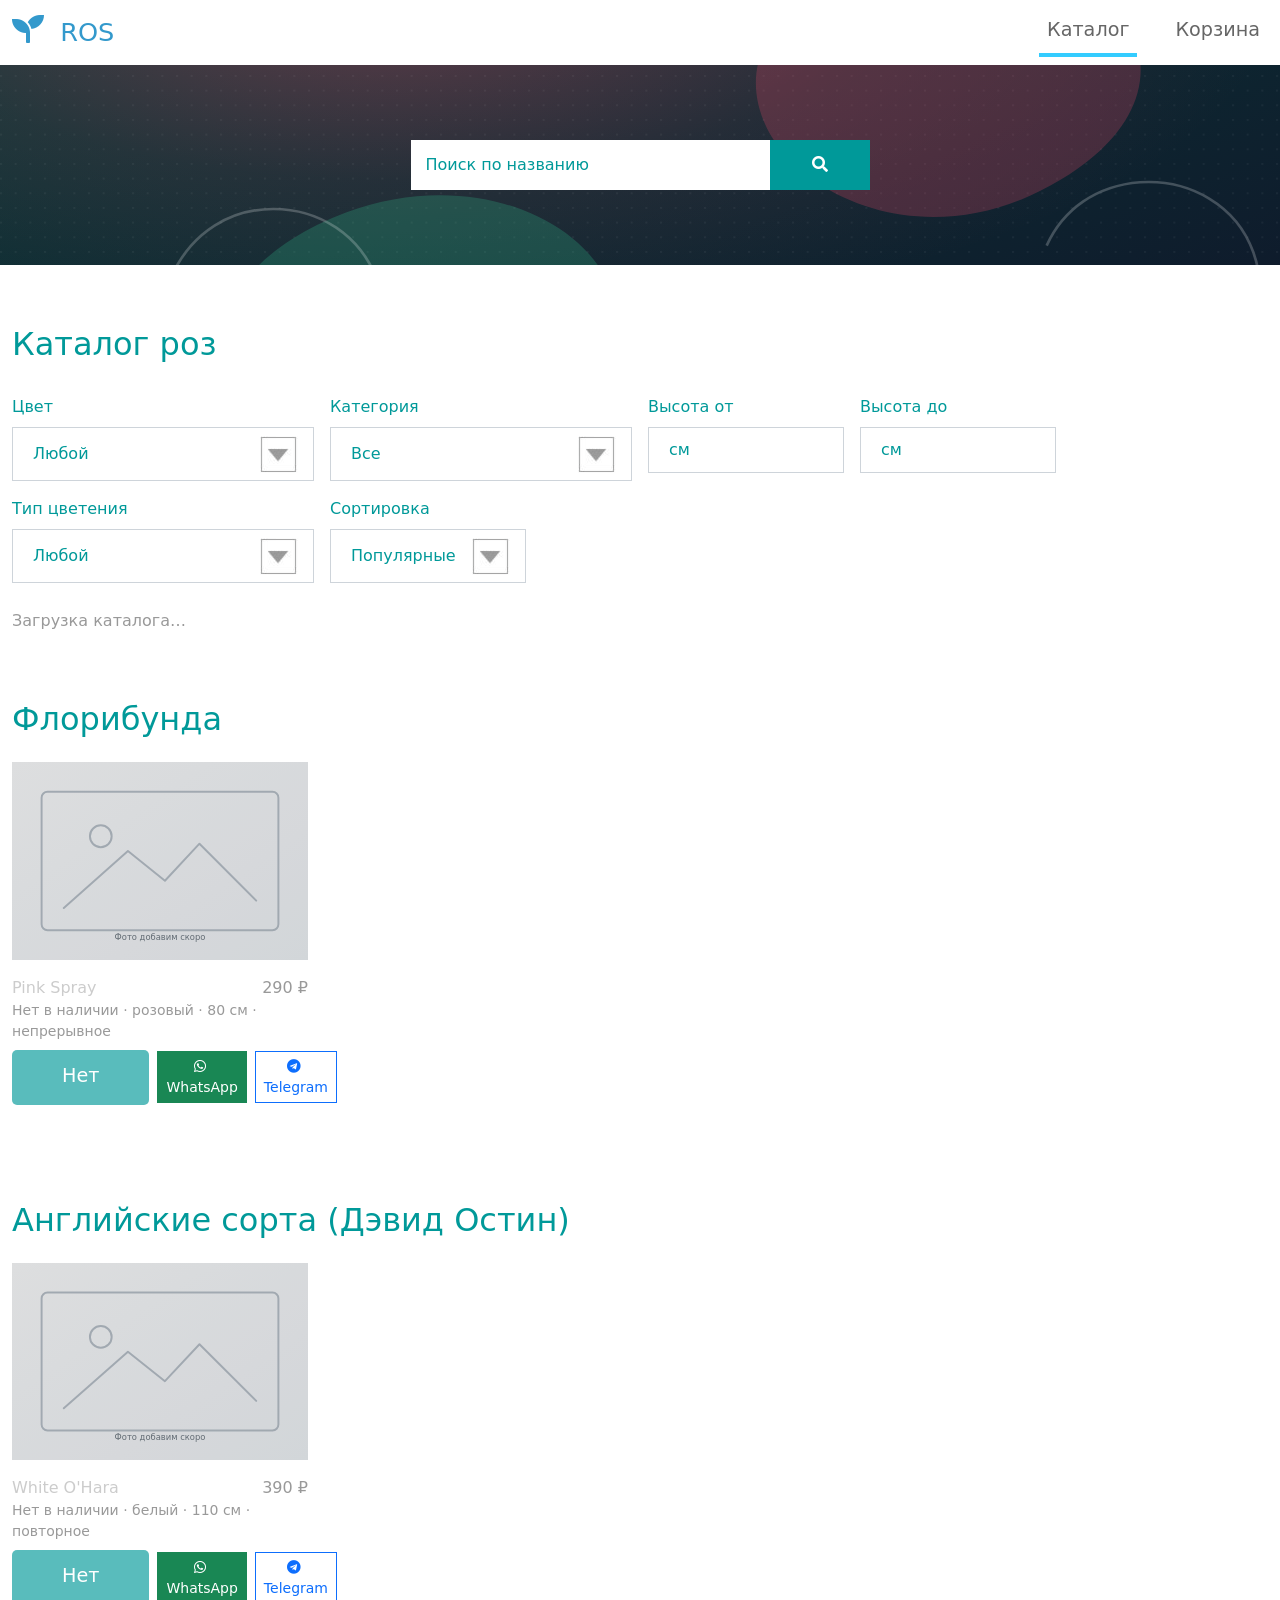
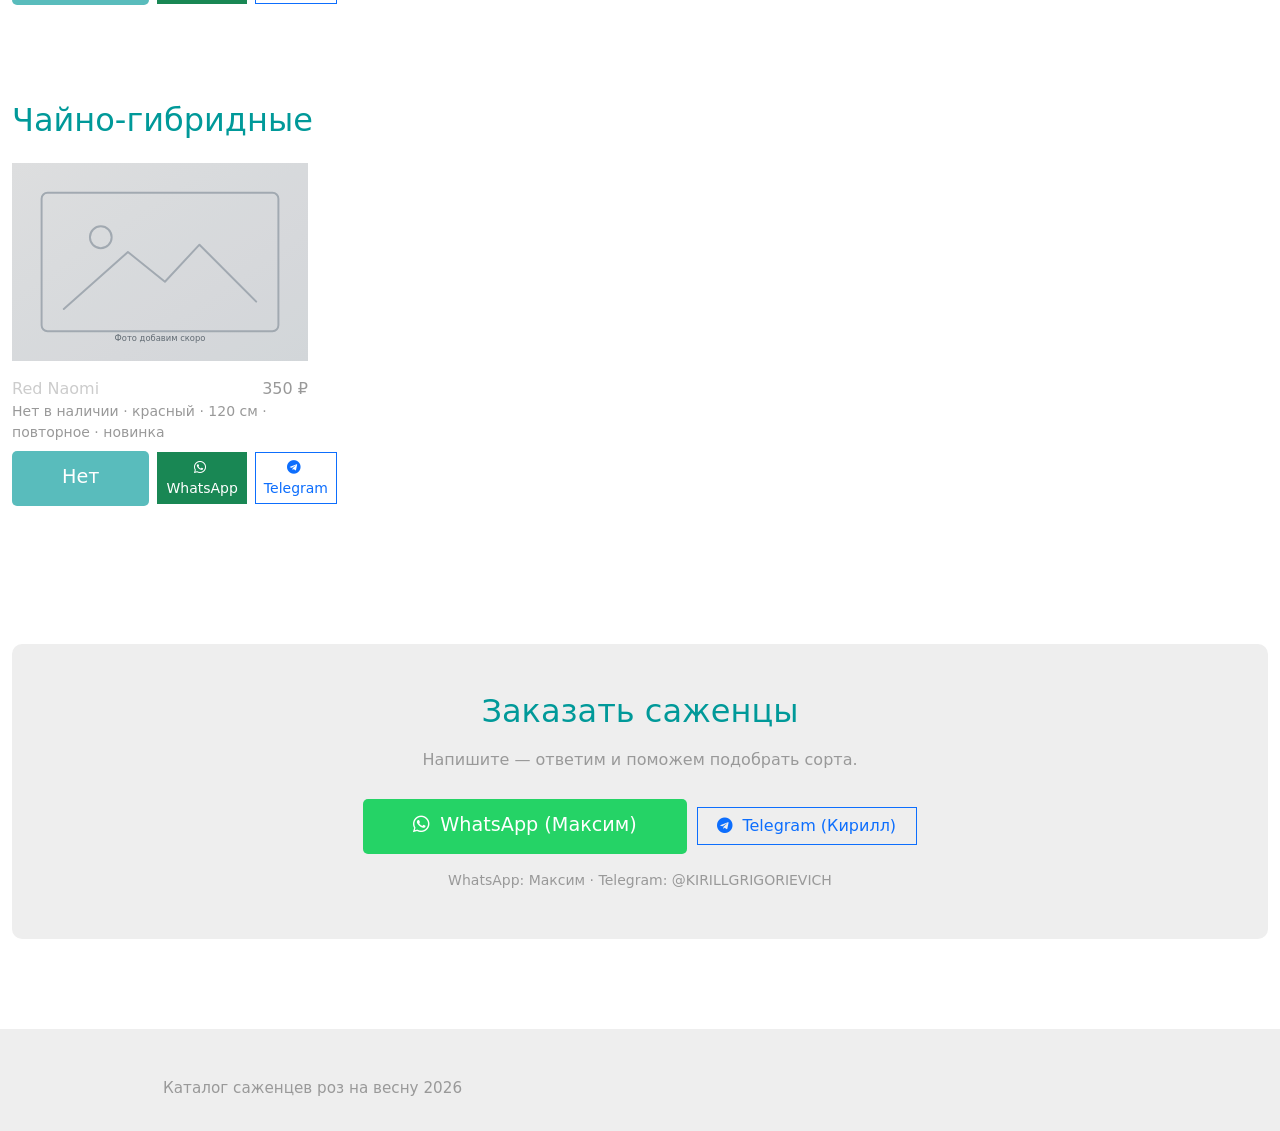
==== commit ad0fe9b4: "Replace hero background with rose-themed artwork" ====
--- a/index.html
+++ b/index.html
@@ -43,7 +43,7 @@
         </div>
     </nav>
 
-    <div class="tm-hero d-flex justify-content-center align-items-center" data-parallax="scroll" data-image-src="img/hero.jpg">
+    <div class="tm-hero d-flex justify-content-center align-items-center" data-parallax="scroll" data-image-src="img/hero-roses.svg">
         <form class="d-flex tm-search-form" onsubmit="return false">
             <input id="q" class="form-control tm-search-input" type="search" placeholder="Поиск по названию" aria-label="Search">
             <button class="btn btn-outline-success tm-search-btn" type="button" aria-label="Search button">
